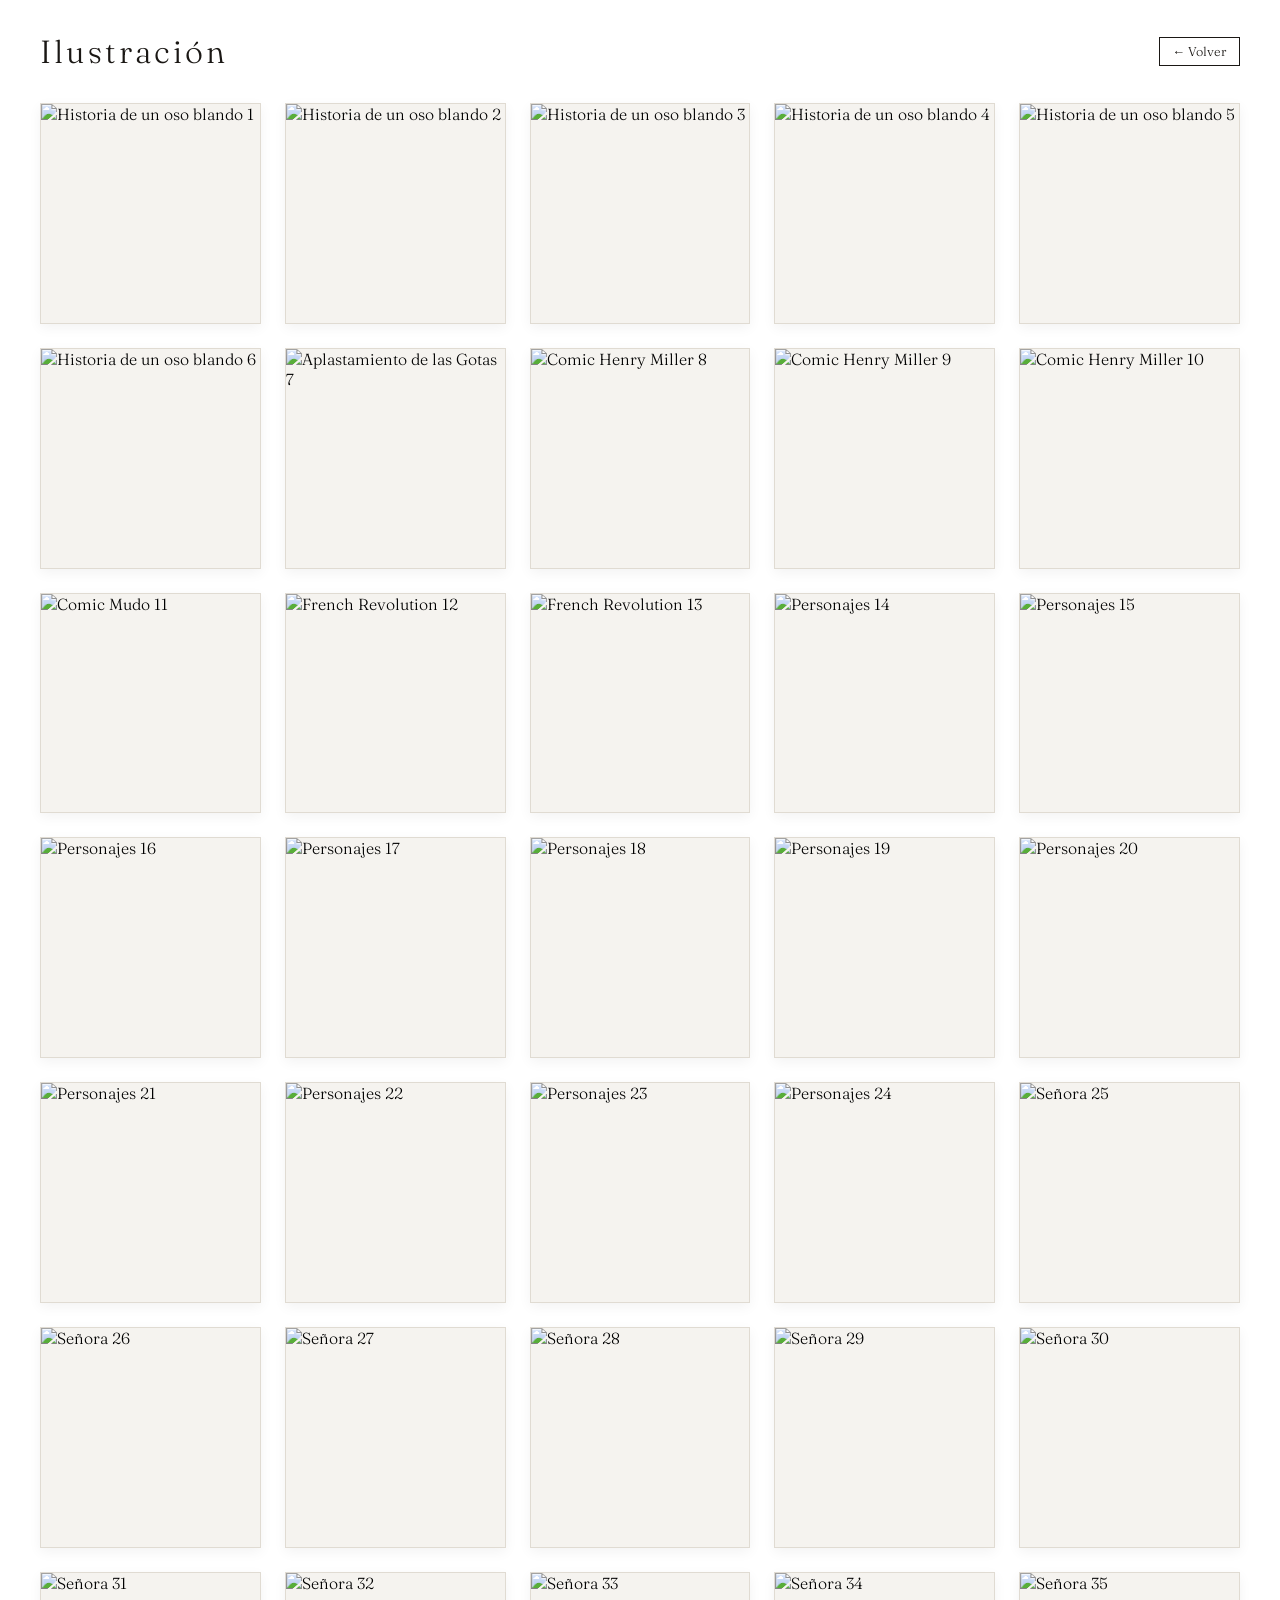
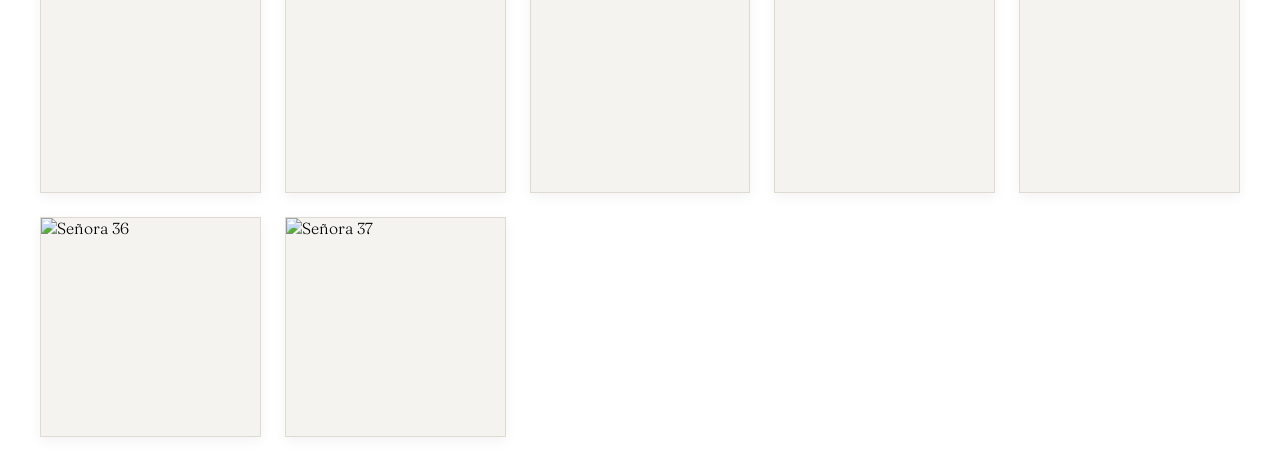
==== ilustracion.html @ f7a3ce0a "Rename ilustración.html to ilustracion.html" ====
<!DOCTYPE html>
<html lang="es">
<head>
  <meta charset="UTF-8" />
  <meta name="viewport" content="width=device-width, initial-scale=1.0" />
  <title>Ilustración - Giselle Ciardullo Lucero</title>
  <link rel="preconnect" href="https://fonts.googleapis.com" />
  <link rel="preconnect" href="https://fonts.gstatic.com" crossorigin />
  <link href="https://fonts.googleapis.com/css2?family=Fraunces:ital,opsz,wght@0,9..144,300;1,9..144,300&display=swap" rel="stylesheet" />
  <style>
    /* ===== RESET Y ESTILOS GENERALES ===== */
    *,
    *::before,
    *::after {
      box-sizing: border-box;
      margin: 0;
      padding: 0;
    }
    body {
      font-family: 'Fraunces', serif;
      font-weight: 300;
      background: #ffffff; /* ← fondo blanco */
      min-height: 100vh;
      display: flex;
      flex-direction: column;
      align-items: center;
      padding: 2rem 1rem;
    }

    /* ===== ENCABEZADO ===== */
    .header {
      width: 100%;
      max-width: 1200px;
      display: flex;
      justify-content: space-between;
      align-items: center;
      margin-bottom: 2rem;
      flex-wrap: wrap;
      gap: 1rem;
    }
    .header h1 {
      font-size: clamp(1.2rem, 2.5vw, 2rem);
      letter-spacing: 0.1em;
      font-weight: 300;
      color: #1a1714;
    }
    .back-link {
      color: #1a1714;
      text-decoration: none;
      border: 1px solid #1a1714;
      padding: 0.4em 1em;
      font-size: clamp(0.7rem, 1vw, 0.9rem);
      transition: background 0.2s, color 0.2s;
    }
    .back-link:hover {
      background: #1a1714;
      color: #f2ece1;
    }

    /* ===== GALERÍA (GRID) ===== */
    .gallery {
      display: grid;
      grid-template-columns: repeat(auto-fill, minmax(200px, 1fr));
      gap: 1.5rem;
      width: 100%;
      max-width: 1200px;
    }
    .gallery-item {
      background: #ffffff; /* ← fondo blanco para cada tarjeta */
      border: 1px solid #e0dbd2;
      overflow: hidden;
      box-shadow: 0 4px 12px rgba(0, 0, 0, 0.05);
      transition: transform 0.2s ease, box-shadow 0.2s ease;
      cursor: pointer;
    }
    .gallery-item:hover {
      transform: scale(1.02);
      box-shadow: 0 8px 24px rgba(0, 0, 0, 0.12);
    }
    .gallery-item img {
      display: block;
      width: 100%;
      height: auto;
      aspect-ratio: 1 / 1;
      object-fit: cover;
      background: #f5f3ef; /* color de fondo mientras carga */
    }

    /* ===== LIGHTBOX ===== */
    .lightbox {
      display: none;
      position: fixed;
      top: 0;
      left: 0;
      width: 100%;
      height: 100%;
      background: rgba(26, 23, 20, 0.85);
      justify-content: center;
      align-items: center;
      z-index: 999;
      padding: 2rem;
    }
    .lightbox.active {
      display: flex;
    }
    .lightbox img {
      max-width: 90%;
      max-height: 90%;
      object-fit: contain;
      border: 2px solid #f2ece1;
      box-shadow: 0 0 40px rgba(0, 0, 0, 0.5);
    }
    .lightbox-close {
      position: absolute;
      top: 1.5rem;
      right: 2rem;
      font-size: 2.5rem;
      color: #f2ece1;
      cursor: pointer;
      font-family: sans-serif;
      line-height: 1;
      transition: transform 0.2s;
    }
    .lightbox-close:hover {
      transform: scale(1.2);
    }

    /* ===== RESPONSIVE ===== */
    @media (max-width: 600px) {
      .gallery {
        grid-template-columns: repeat(auto-fill, minmax(140px, 1fr));
        gap: 1rem;
      }
    }
  </style>
</head>
<body>

  <header class="header">
    <h1>Ilustración </h1>
    <a href="index.html" class="back-link">← Volver</a>
  </header>

  <div class="gallery" id="gallery">
    <!-- Ejemplos con imágenes desde la carpeta "imagenes/" -->
    <div class="gallery-item">
      <img src="imagenes/historia.de.un.oso.blando-01.jpg" alt="Historia de un oso blando 1" />     
    </div>
    <div class="gallery-item">
      <img src="imagenes/historia.de.un.oso.blando-02.jpg" alt="Historia de un oso blando 2" />
    </div>
    <div class="gallery-item">
      <img src="imagenes/historia.de.un.oso.blando-03.jpg" alt="Historia de un oso blando 3" />
    </div>
    <div class="gallery-item">
      <img src="imagenes/historia.de.un.oso.blando-04.jpg" alt="Historia de un oso blando 4" />
    </div>
    <div class="gallery-item">
      <img src="imagenes/historia.de.un.oso.blando-05.jpg" alt="Historia de un oso blando 5" />
    </div> 
    <div class="gallery-item">
      <img src="imagenes/historia.de.un.oso.blando-06.jpg" alt="Historia de un oso blando 6" />
    </div> 
    <div class="gallery-item">
      <img src="imagenes/aplastamiento.gotas-01.jpg" alt="Aplastamiento de las Gotas 7" />
    </div> 
    <div class="gallery-item">
      <img src="imagenes/comic.miller.Pg-11.jpg" alt="Comic Henry Miller 8" />
    </div> 
    <div class="gallery-item">
      <img src="imagenes/comic.miller.Pg-12.jpg" alt="Comic Henry Miller 9" />
    </div> 
    <div class="gallery-item">
      <img src="imagenes/comic.miller.Pg-13.jpg" alt="Comic Henry Miller 10" />
    </div> 
    <div class="gallery-item">
      <img src="imagenes/comic.mudo-01.jpg" alt="Comic Mudo 11" />
    </div> 
    <div class="gallery-item">
      <img src="imagenes/french.revo-01.jpg" alt="French Revolution 12" />
    </div> 
    <div class="gallery-item">
      <img src="imagenes/french.revo-02.jpg" alt="French Revolution 13" />
    </div> 
    <div class="gallery-item">
      <img src="imagenes/personajes-01.jpg" alt="Personajes 14" />
    </div> 
    <div class="gallery-item">
      <img src="imagenes/personajes-02.jpg" alt="Personajes 15" />
    </div> 
    <div class="gallery-item">
      <img src="imagenes/personajes-03.jpg" alt="Personajes 16" />
    </div> 
    <div class="gallery-item">
      <img src="imagenes/personajes-04.jpg" alt="Personajes 17" />
    </div> 
    <div class="gallery-item">
      <img src="imagenes/personajes-05.jpg" alt="Personajes 18" />
    </div> 
    <div class="gallery-item">
      <img src="imagenes/personajes-06.jpg" alt="Personajes 19" />
    </div>
    <div class="gallery-item">
      <img src="imagenes/personajes-07.jpg" alt="Personajes 20" />
    </div>
    <div class="gallery-item">
      <img src="imagenes/personajes-08.jpg" alt="Personajes 21" />
    </div>
    <div class="gallery-item">
      <img src="imagenes/personajes-09.jpg" alt="Personajes 22" />
    </div>
    <div class="gallery-item">
      <img src="imagenes/personajes-10.jpg" alt="Personajes 23" />
    </div>
    <div class="gallery-item">
      <img src="imagenes/personajes-11.jpg" alt="Personajes 24" />
    </div>
    <div class="gallery-item">
      <img src="imagenes/señoraD-01.jpg" alt="Señora 25" />
    </div>
    <div class="gallery-item">
      <img src="imagenes/señoraD-02.jpg" alt="Señora 26" />
    </div>
    <div class="gallery-item">
      <img src="imagenes/señoraD-03.jpg" alt="Señora 27" />
    </div>
    <div class="gallery-item">
      <img src="imagenes/señoraD-04.jpg" alt="Señora 28" />
    </div>
    <div class="gallery-item">
      <img src="imagenes/señoraD-05.jpg" alt="Señora 29" />
    </div>
    <div class="gallery-item">
      <img src="imagenes/señoraD-06.jpg" alt="Señora 30" />
    </div>
    <div class="gallery-item">
      <img src="imagenes/señoraD-07.jpg" alt="Señora 31" />
    </div>
    <div class="gallery-item">
      <img src="imagenes/señoraD-08.jpg" alt="Señora 32" />
    </div>
    <div class="gallery-item">
      <img src="imagenes/señoraD-09.jpg" alt="Señora 33" />
    </div>
    <div class="gallery-item">
      <img src="imagenes/señoraD-10.jpg" alt="Señora 34" />
    </div>
    <div class="gallery-item">
      <img src="imagenes/señoraD-11.jpg" alt="Señora 35" />
    </div>
    <div class="gallery-item">
      <img src="imagenes/señoraD-12.jpg" alt="Señora 36" />
    </div>
    <div class="gallery-item">
      <img src="imagenes/señoraD-13.jpg" alt="Señora 37" />
    </div>

  <!-- ===== LIGHTBOX ===== -->
  <div class="lightbox" id="lightbox">
    <span class="lightbox-close" id="lightboxClose">&times;</span>
    <img id="lightboxImg" src="" alt="Vista ampliada" />
  </div>

  <script>
    // ===== LIGHTBOX =====
    const galleryItems = document.querySelectorAll('.gallery-item img');
    const lightbox = document.getElementById('lightbox');
    const lightboxImg = document.getElementById('lightboxImg');
    const closeBtn = document.getElementById('lightboxClose');

    galleryItems.forEach(img => {
      img.addEventListener('click', function (e) {
        e.stopPropagation();
        lightboxImg.src = this.src;
        lightboxImg.alt = this.alt;
        lightbox.classList.add('active');
      });
    });

    closeBtn.addEventListener('click', () => {
      lightbox.classList.remove('active');
    });
    lightbox.addEventListener('click', function (e) {
      if (e.target === this) {
        lightbox.classList.remove('active');
      }
    });
    document.addEventListener('keydown', (e) => {
      if (e.key === 'Escape') {
        lightbox.classList.remove('active');
      }
    });
  </script>

</body>
</html>
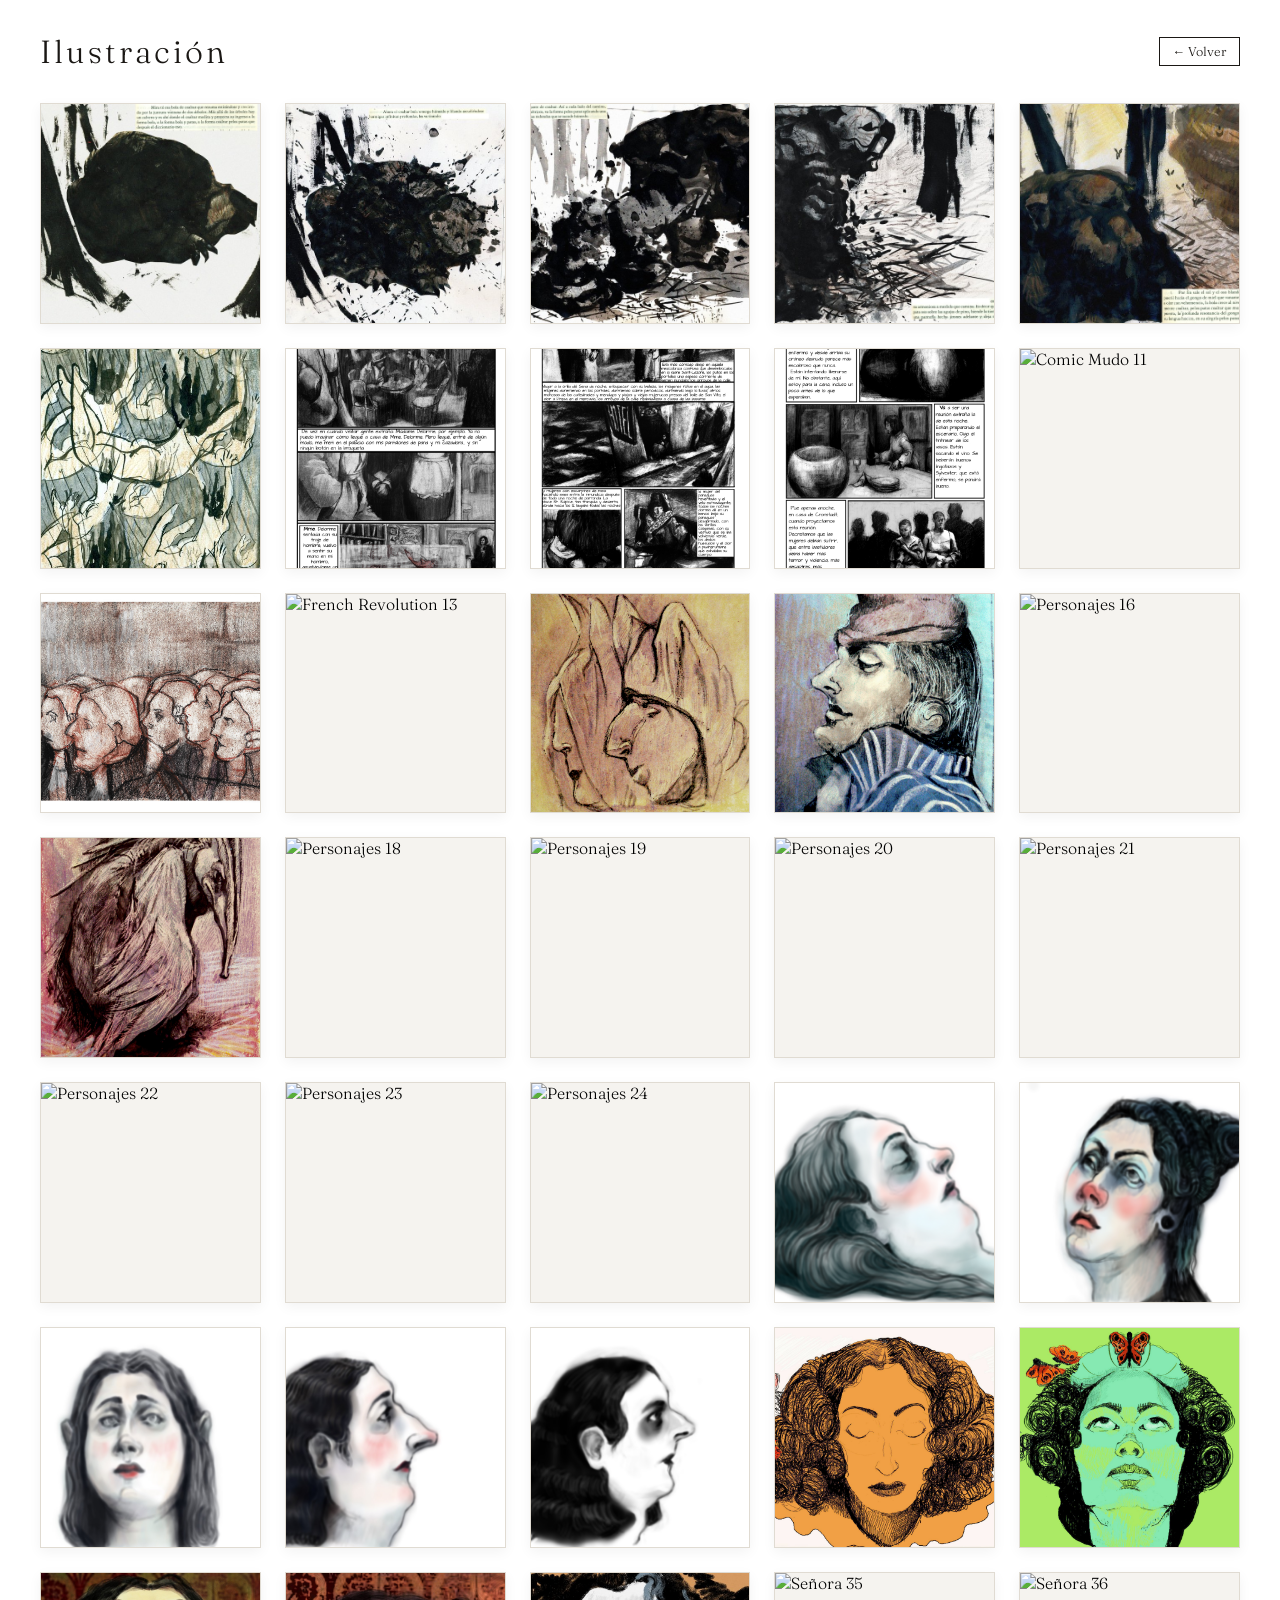
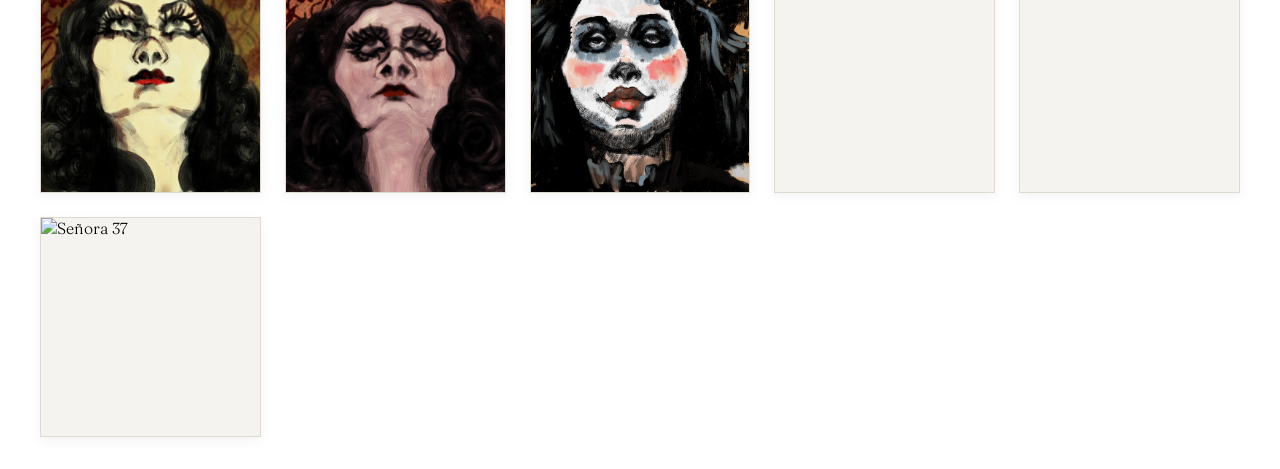
==== commit ccbb570c: "Update ilustracion.html" ====
--- a/ilustracion.html
+++ b/ilustracion.html
@@ -159,9 +159,6 @@
       <img src="imagenes/historia.de.un.oso.blando-05.jpg" alt="Historia de un oso blando 5" />
     </div> 
     <div class="gallery-item">
-      <img src="imagenes/historia.de.un.oso.blando-06.jpg" alt="Historia de un oso blando 6" />
-    </div> 
-    <div class="gallery-item">
       <img src="imagenes/aplastamiento.gotas-01.jpg" alt="Aplastamiento de las Gotas 7" />
     </div> 
     <div class="gallery-item">
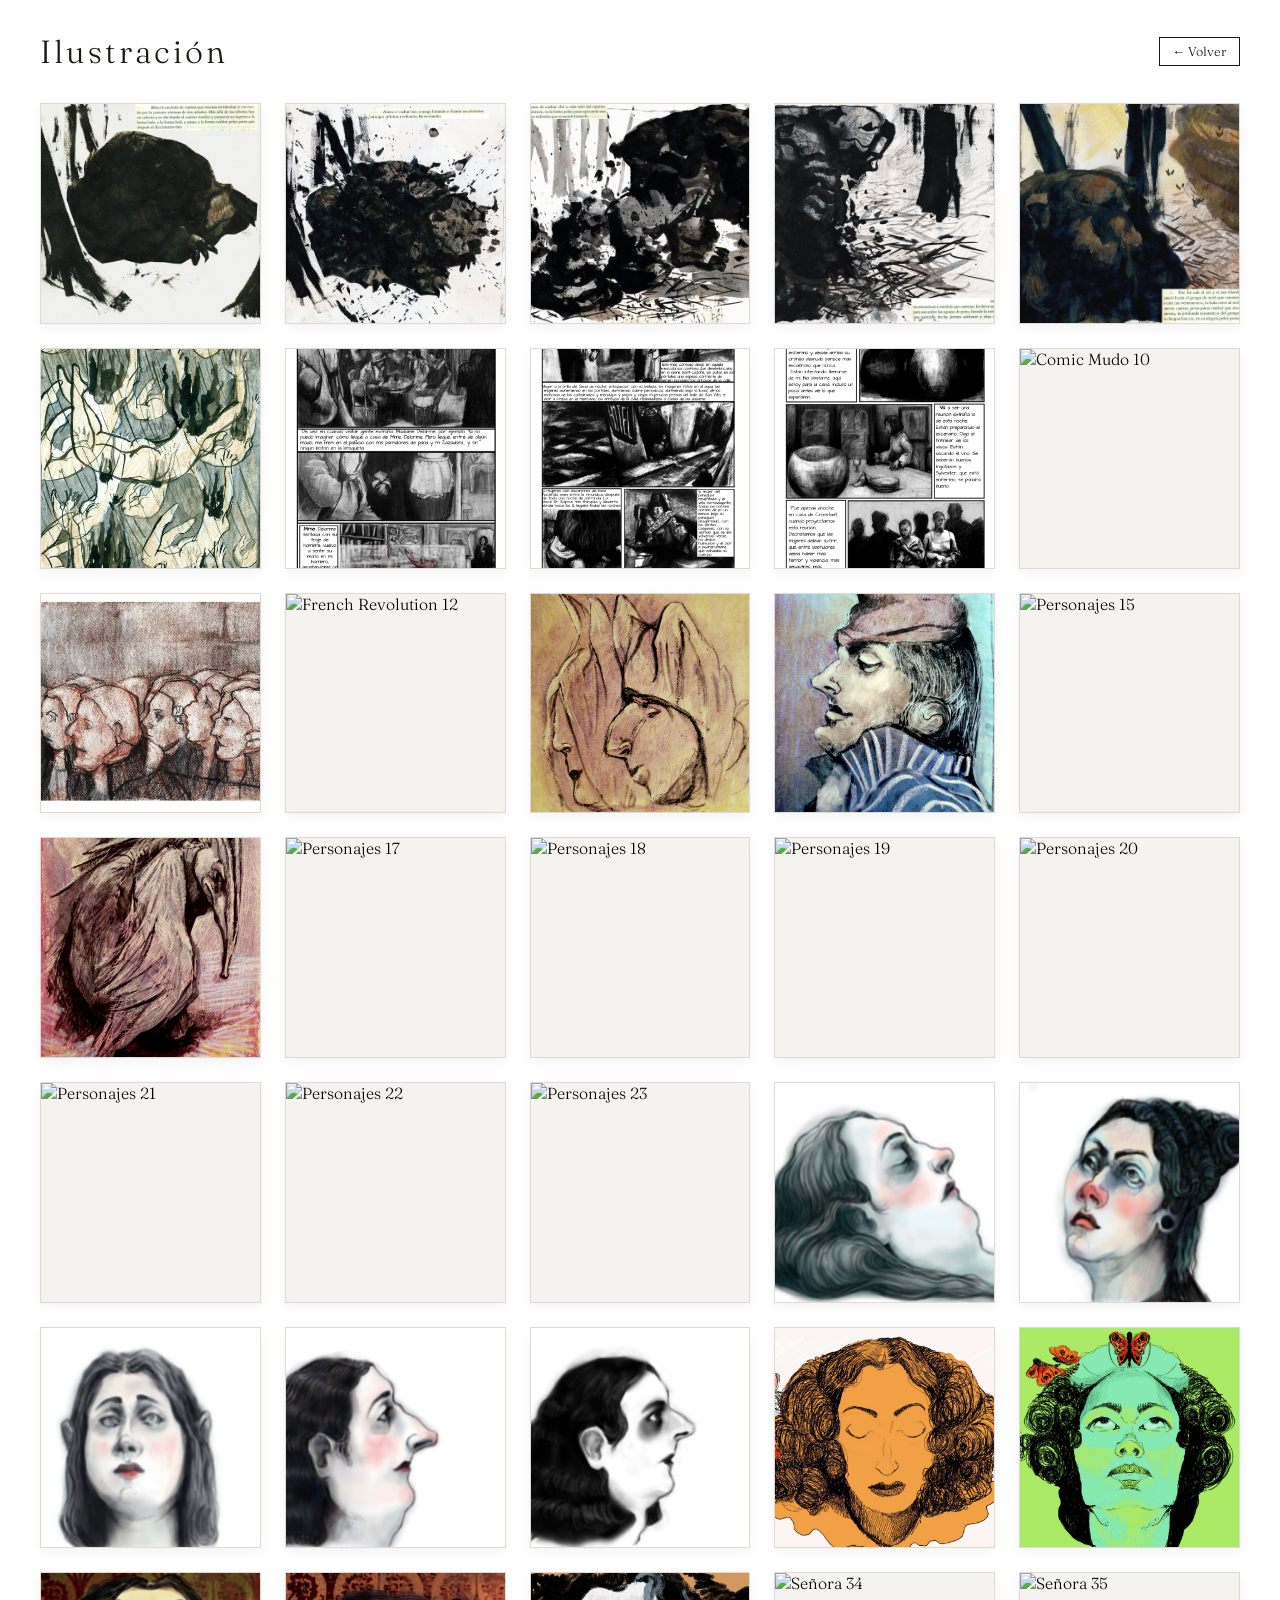
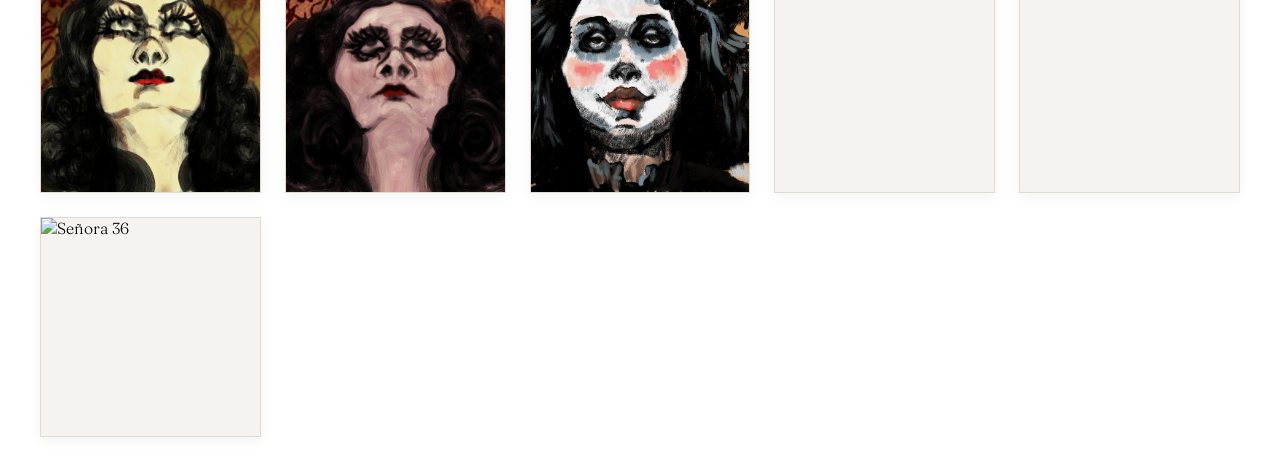
==== commit 84fca031: "Add files via upload" ====
--- a/ilustracion.html
+++ b/ilustracion.html
@@ -159,97 +159,97 @@
       <img src="imagenes/historia.de.un.oso.blando-05.jpg" alt="Historia de un oso blando 5" />
     </div> 
     <div class="gallery-item">
-      <img src="imagenes/aplastamiento.gotas-01.jpg" alt="Aplastamiento de las Gotas 7" />
-    </div> 
-    <div class="gallery-item">
-      <img src="imagenes/comic.miller.Pg-11.jpg" alt="Comic Henry Miller 8" />
-    </div> 
-    <div class="gallery-item">
-      <img src="imagenes/comic.miller.Pg-12.jpg" alt="Comic Henry Miller 9" />
-    </div> 
-    <div class="gallery-item">
-      <img src="imagenes/comic.miller.Pg-13.jpg" alt="Comic Henry Miller 10" />
-    </div> 
-    <div class="gallery-item">
-      <img src="imagenes/comic.mudo-01.jpg" alt="Comic Mudo 11" />
-    </div> 
-    <div class="gallery-item">
-      <img src="imagenes/french.revo-01.jpg" alt="French Revolution 12" />
-    </div> 
-    <div class="gallery-item">
-      <img src="imagenes/french.revo-02.jpg" alt="French Revolution 13" />
-    </div> 
-    <div class="gallery-item">
-      <img src="imagenes/personajes-01.jpg" alt="Personajes 14" />
-    </div> 
-    <div class="gallery-item">
-      <img src="imagenes/personajes-02.jpg" alt="Personajes 15" />
-    </div> 
-    <div class="gallery-item">
-      <img src="imagenes/personajes-03.jpg" alt="Personajes 16" />
-    </div> 
-    <div class="gallery-item">
-      <img src="imagenes/personajes-04.jpg" alt="Personajes 17" />
-    </div> 
-    <div class="gallery-item">
-      <img src="imagenes/personajes-05.jpg" alt="Personajes 18" />
-    </div> 
-    <div class="gallery-item">
-      <img src="imagenes/personajes-06.jpg" alt="Personajes 19" />
-    </div>
-    <div class="gallery-item">
-      <img src="imagenes/personajes-07.jpg" alt="Personajes 20" />
-    </div>
-    <div class="gallery-item">
-      <img src="imagenes/personajes-08.jpg" alt="Personajes 21" />
-    </div>
-    <div class="gallery-item">
-      <img src="imagenes/personajes-09.jpg" alt="Personajes 22" />
-    </div>
-    <div class="gallery-item">
-      <img src="imagenes/personajes-10.jpg" alt="Personajes 23" />
-    </div>
-    <div class="gallery-item">
-      <img src="imagenes/personajes-11.jpg" alt="Personajes 24" />
-    </div>
-    <div class="gallery-item">
-      <img src="imagenes/señoraD-01.jpg" alt="Señora 25" />
-    </div>
-    <div class="gallery-item">
-      <img src="imagenes/señoraD-02.jpg" alt="Señora 26" />
-    </div>
-    <div class="gallery-item">
-      <img src="imagenes/señoraD-03.jpg" alt="Señora 27" />
-    </div>
-    <div class="gallery-item">
-      <img src="imagenes/señoraD-04.jpg" alt="Señora 28" />
-    </div>
-    <div class="gallery-item">
-      <img src="imagenes/señoraD-05.jpg" alt="Señora 29" />
-    </div>
-    <div class="gallery-item">
-      <img src="imagenes/señoraD-06.jpg" alt="Señora 30" />
-    </div>
-    <div class="gallery-item">
-      <img src="imagenes/señoraD-07.jpg" alt="Señora 31" />
-    </div>
-    <div class="gallery-item">
-      <img src="imagenes/señoraD-08.jpg" alt="Señora 32" />
-    </div>
-    <div class="gallery-item">
-      <img src="imagenes/señoraD-09.jpg" alt="Señora 33" />
-    </div>
-    <div class="gallery-item">
-      <img src="imagenes/señoraD-10.jpg" alt="Señora 34" />
-    </div>
-    <div class="gallery-item">
-      <img src="imagenes/señoraD-11.jpg" alt="Señora 35" />
-    </div>
-    <div class="gallery-item">
-      <img src="imagenes/señoraD-12.jpg" alt="Señora 36" />
-    </div>
-    <div class="gallery-item">
-      <img src="imagenes/señoraD-13.jpg" alt="Señora 37" />
+      <img src="imagenes/aplastamiento.gotas-01.jpg" alt="Aplastamiento de las Gotas 6" />
+    </div> 
+    <div class="gallery-item">
+      <img src="imagenes/comic.miller.Pg-11.jpg" alt="Comic Henry Miller 7" />
+    </div> 
+    <div class="gallery-item">
+      <img src="imagenes/comic.miller.Pg-12.jpg" alt="Comic Henry Miller 8" />
+    </div> 
+    <div class="gallery-item">
+      <img src="imagenes/comic.miller.Pg-13.jpg" alt="Comic Henry Miller 9" />
+    </div> 
+    <div class="gallery-item">
+      <img src="imagenes/comic.mudo-01.jpg" alt="Comic Mudo 10" />
+    </div> 
+    <div class="gallery-item">
+      <img src="imagenes/french.revo-01.jpg" alt="French Revolution 11" />
+    </div> 
+    <div class="gallery-item">
+      <img src="imagenes/french.revo-02.jpg" alt="French Revolution 12" />
+    </div> 
+    <div class="gallery-item">
+      <img src="imagenes/personajes-01.jpg" alt="Personajes 13" />
+    </div> 
+    <div class="gallery-item">
+      <img src="imagenes/personajes-02.jpg" alt="Personajes 14" />
+    </div> 
+    <div class="gallery-item">
+      <img src="imagenes/personajes-03.jpg" alt="Personajes 15" />
+    </div> 
+    <div class="gallery-item">
+      <img src="imagenes/personajes-04.jpg" alt="Personajes 16" />
+    </div> 
+    <div class="gallery-item">
+      <img src="imagenes/personajes-05.jpg" alt="Personajes 17" />
+    </div> 
+    <div class="gallery-item">
+      <img src="imagenes/personajes-06.jpg" alt="Personajes 18" />
+    </div>
+    <div class="gallery-item">
+      <img src="imagenes/personajes-07.jpg" alt="Personajes 19" />
+    </div>
+    <div class="gallery-item">
+      <img src="imagenes/personajes-08.jpg" alt="Personajes 20" />
+    </div>
+    <div class="gallery-item">
+      <img src="imagenes/personajes-09.jpg" alt="Personajes 21" />
+    </div>
+    <div class="gallery-item">
+      <img src="imagenes/personajes-10.jpg" alt="Personajes 22" />
+    </div>
+    <div class="gallery-item">
+      <img src="imagenes/personajes-11.jpg" alt="Personajes 23" />
+    </div>
+    <div class="gallery-item">
+      <img src="imagenes/señoraD-01.jpg" alt="Señora 24" />
+    </div>
+    <div class="gallery-item">
+      <img src="imagenes/señoraD-02.jpg" alt="Señora 25" />
+    </div>
+    <div class="gallery-item">
+      <img src="imagenes/señoraD-03.jpg" alt="Señora 26" />
+    </div>
+    <div class="gallery-item">
+      <img src="imagenes/señoraD-04.jpg" alt="Señora 27" />
+    </div>
+    <div class="gallery-item">
+      <img src="imagenes/señoraD-05.jpg" alt="Señora 28" />
+    </div>
+    <div class="gallery-item">
+      <img src="imagenes/señoraD-06.jpg" alt="Señora 29" />
+    </div>
+    <div class="gallery-item">
+      <img src="imagenes/señoraD-07.jpg" alt="Señora 30" />
+    </div>
+    <div class="gallery-item">
+      <img src="imagenes/señoraD-08.jpg" alt="Señora 31" />
+    </div>
+    <div class="gallery-item">
+      <img src="imagenes/señoraD-09.jpg" alt="Señora 32" />
+    </div>
+    <div class="gallery-item">
+      <img src="imagenes/señoraD-10.jpg" alt="Señora 33" />
+    </div>
+    <div class="gallery-item">
+      <img src="imagenes/señoraD-11.jpg" alt="Señora 34" />
+    </div>
+    <div class="gallery-item">
+      <img src="imagenes/señoraD-12.jpg" alt="Señora 35" />
+    </div>
+    <div class="gallery-item">
+      <img src="imagenes/señoraD-13.jpg" alt="Señora 36" />
     </div>
 
   <!-- ===== LIGHTBOX ===== -->
@@ -290,4 +290,4 @@
   </script>
 
 </body>
-</html>
+</html>
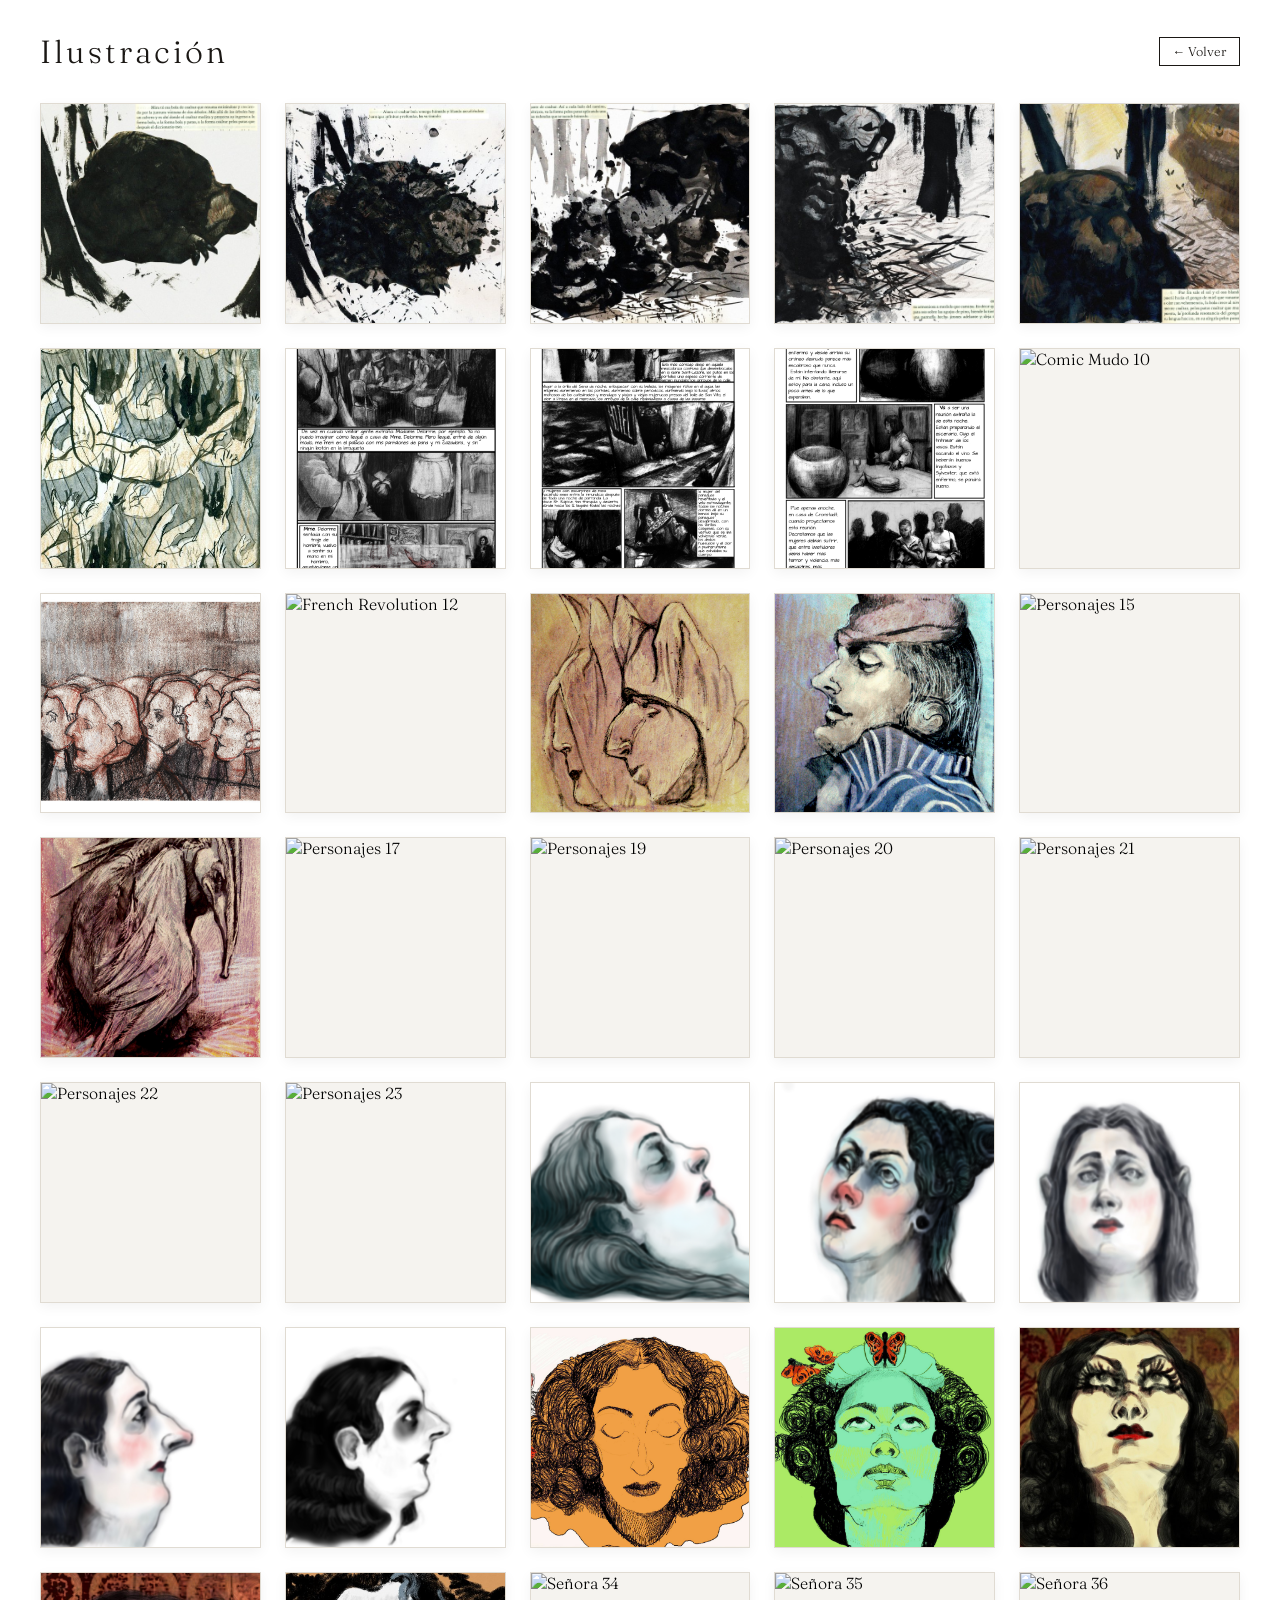
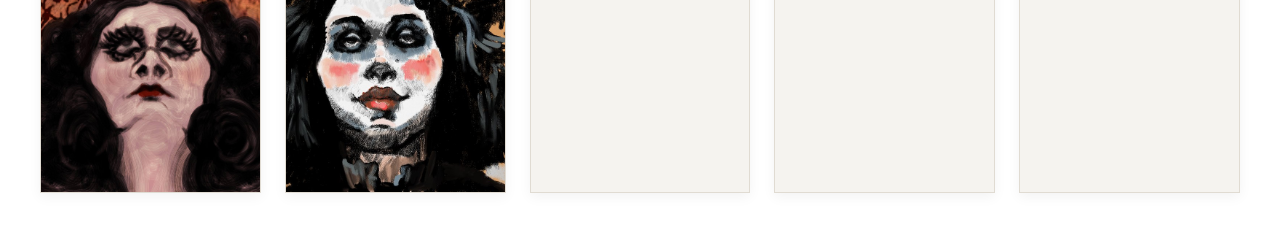
==== commit b2faefd4: "Eliminar imagen extra en ilustracion.html eliminar imagen de ilustración 18" ====
--- a/ilustracion.html
+++ b/ilustracion.html
@@ -195,9 +195,6 @@
       <img src="imagenes/personajes-05.jpg" alt="Personajes 17" />
     </div> 
     <div class="gallery-item">
-      <img src="imagenes/personajes-06.jpg" alt="Personajes 18" />
-    </div>
-    <div class="gallery-item">
       <img src="imagenes/personajes-07.jpg" alt="Personajes 19" />
     </div>
     <div class="gallery-item">
@@ -290,4 +287,4 @@
   </script>
 
 </body>
-</html>+</html>
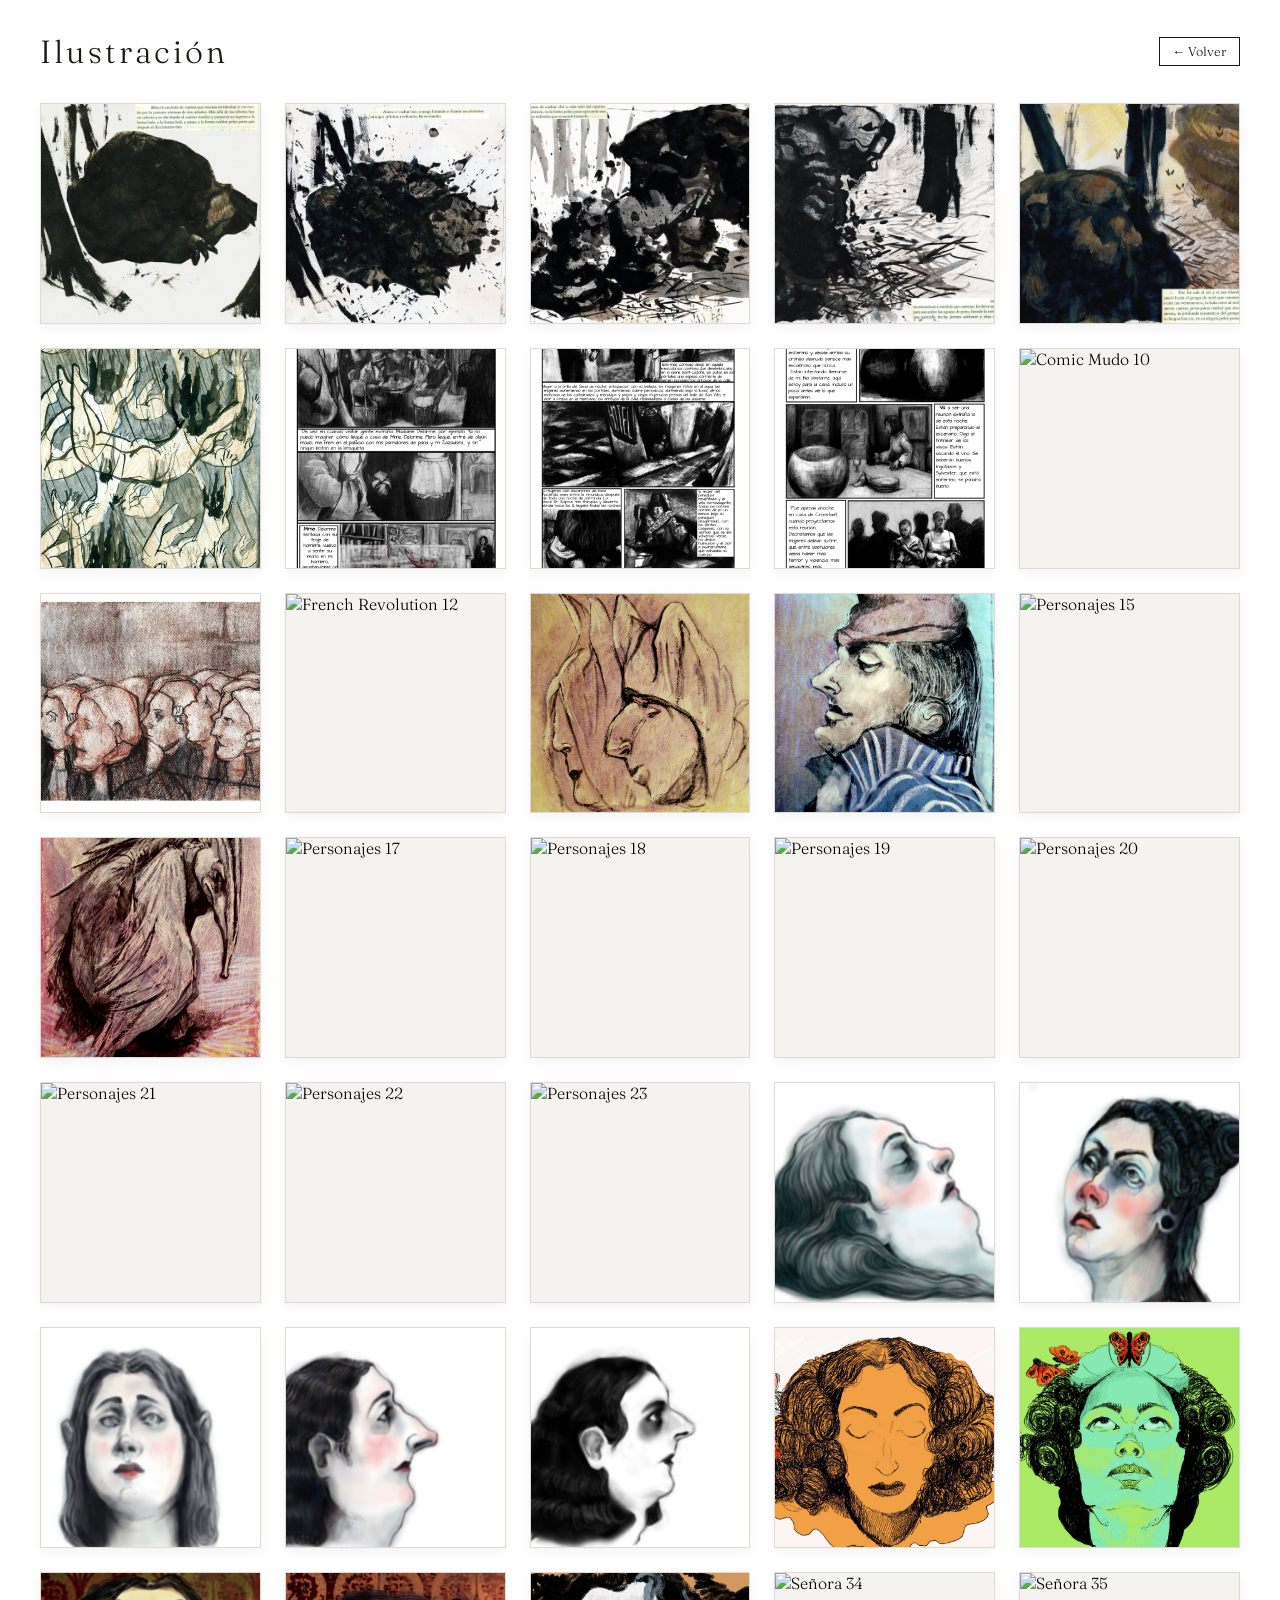
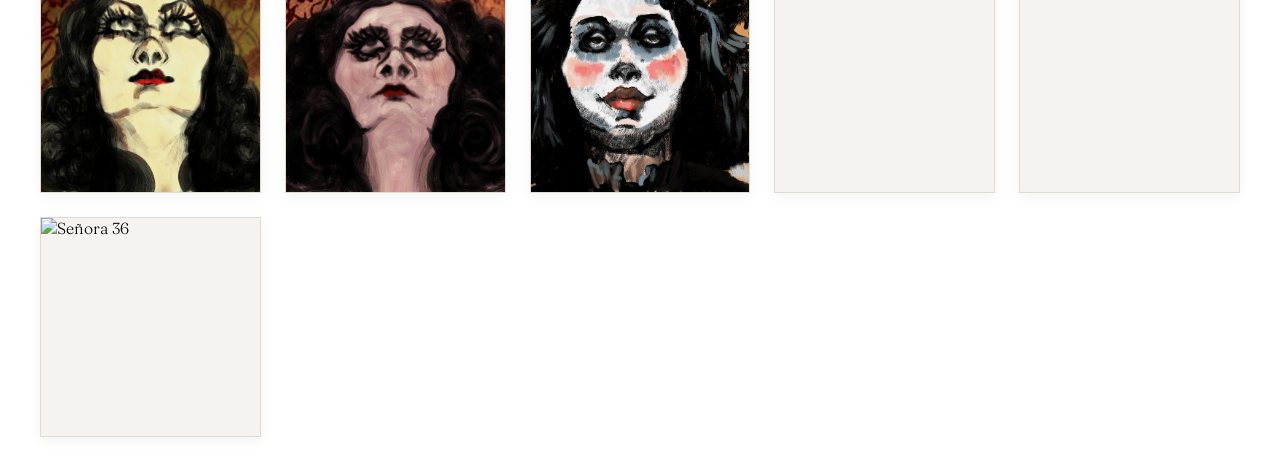
==== commit 2fcef9bf: "Add files via upload" ====
--- a/ilustracion.html
+++ b/ilustracion.html
@@ -195,6 +195,9 @@
       <img src="imagenes/personajes-05.jpg" alt="Personajes 17" />
     </div> 
     <div class="gallery-item">
+      <img src="imagenes/personajes-06.jpg" alt="Personajes 18" />
+    </div>
+    <div class="gallery-item">
       <img src="imagenes/personajes-07.jpg" alt="Personajes 19" />
     </div>
     <div class="gallery-item">
@@ -287,4 +290,4 @@
   </script>
 
 </body>
-</html>
+</html>
